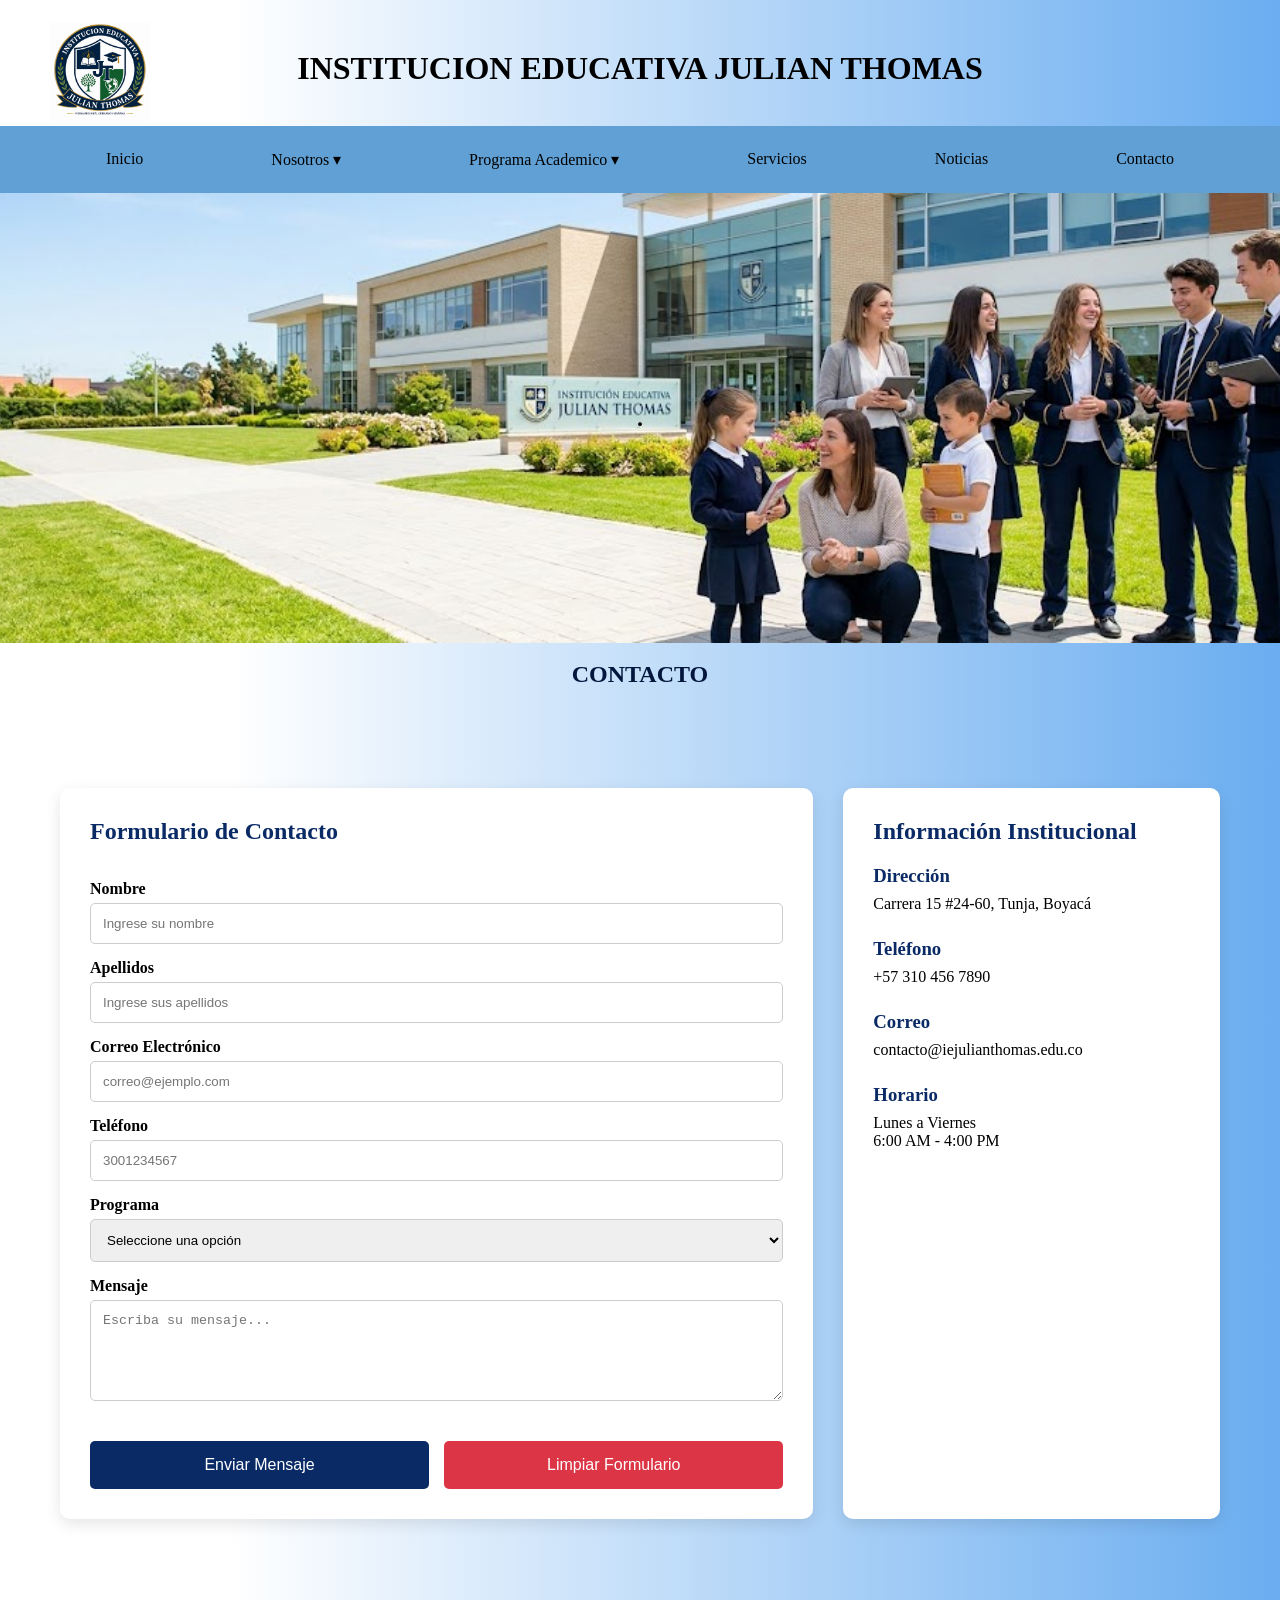
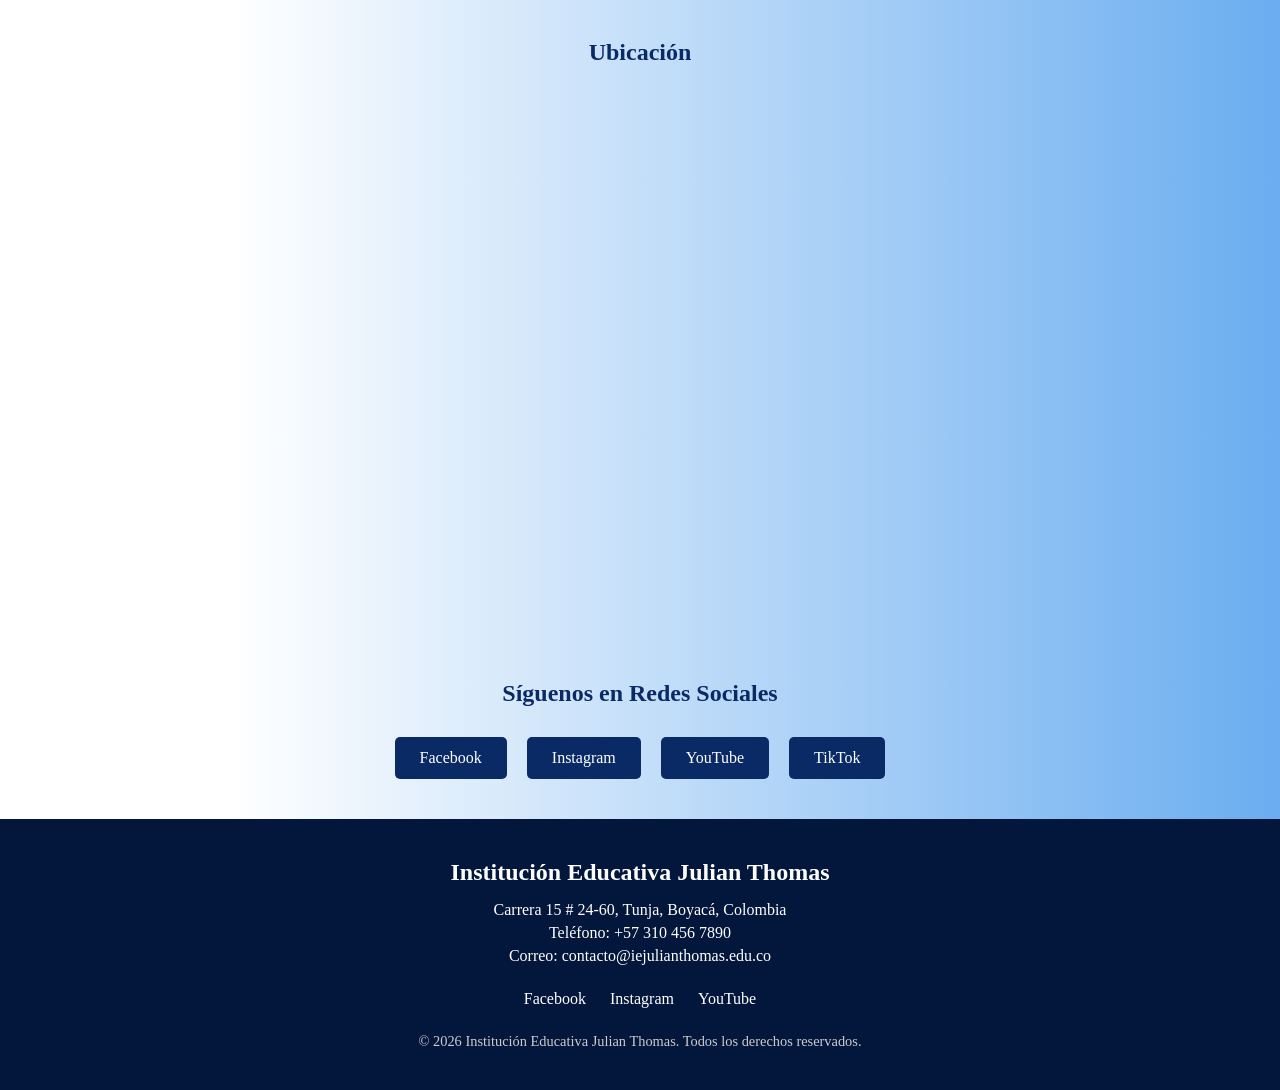
==== contacto.html @ 731adcc4 "Estructura del proyecto" ====
<!DOCTYPE html>
<html lang="en">
<head>
    <meta charset="UTF-8">
    <meta name="viewport" content="width=device-width, initial-scale=1.0">
    <title>Contacto</title>
    <link rel="stylesheet" href="css/estilo_contacto.css">
</head>
<body>
    <header>
        
    <div class="header">
        <h1 class="h1">INSTITUCION EDUCATIVA JULIAN THOMAS</h1>
        <img src="img/logo.png" class="logo" width="100" alt="logo"> 
       

    </div>
    

    <nav>
        <ul class="menu">

            <li><a href="index.html">Inicio</a></li>

            <li class="submenu">
                <a href="nosotros.html">Nosotros &#9662;</a>
                <ul class="submenu">
                    <li><a href="nosotros.html#historia">Historia</a></li>
                    <li><a href="nosotros.html#mision">Misión</a></li>
                    <li><a href="nosotros.html#vision">Visión</a></li>
                    <li><a href="nosotros.html#perfilinstitucional">Perfil Institucional</a></li>
                    <li><a href="nosotros.html#instalaciones">Instalaciónes</a></li>
                    
                </ul>
            </li>

            <li class="submenu">
                <a href="programa-academico.html">Programa Academico &#9662;</a>
                <ul class="submenu">
                    <li><a href="programa-academico.html#preescolar">Preescolar</a></li>
                    <li><a href="programa-academico.html#primaria">Primaria</a></li>
                    <li><a href="programa-academico.html#bachillerato">Bachillerato</a></li>
                </ul>
            </li>

            <li><a href="servicios.html">Servicios</a></li>
            <li><a href="noticias.html">Noticias</a></li>
            <li><a href="contacto.html">Contacto</a></li>
        </ul>


    </nav>

    </header>
    <main>

        <section class="banner-contacto">

            <div class="banner-contenido">
              <h2>.</h2>
            </div>
        </section>
        <br>

        <section class="titulo_contacto">
            <h2><b>CONTACTO</b></h2>
        </section>

        

        <section class="contacto">

            <div class="formulario-contacto">

               <h2>Formulario de Contacto</h2>

                <form>
                    <label for="nombre">Nombre</label>
                    <input type="text" id="nombre" name="nombre" placeholder="Ingrese su nombre" required minlength="3">

                    <label for="apellido">Apellidos</label>
                    <input type="text" id="apellido" name="apellido" placeholder="Ingrese sus apellidos" required minlength="3">

                    <label for="correo">Correo Electrónico</label>
                    <input type="email" id="correo" name="correo" placeholder="correo@ejemplo.com" required>

                    <label for="telefono">Teléfono</label>
                    <input type="tel" id="telefono" name="telefono" placeholder="3001234567" pattern="[0-9]{10}" required>

                    <label for="programa">Programa</label>

                    <select id="programa" name="programa" required>

                        <option value="">Seleccione una opción</option>

                        <option>Preescolar</option>
                        <option>Primaria</option>
                        <option>Bachillerato</option>

                    </select>

                    <label for="mensaje">Mensaje</label>

                    <textarea id="mensaje" name="mensaje" rows="5" placeholder="Escriba su mensaje..." required></textarea>

                    <div class="botones-formulario">

                      <button type="submit">
                          Enviar Mensaje
                      </button>
  
                      <button type="reset">
                         Limpiar Formulario
                      </button>

                    </div>
                </form>
            </div>
                   

            <div class="datos-contacto">

               <h2>Información Institucional</h2>

                <div class="dato">
                   <h3>Dirección</h3>
                   <p>Carrera 15 #24-60, Tunja, Boyacá</p>
                </div>

                <div class="dato">
                   <h3>Teléfono</h3>
                   <p>+57 310 456 7890</p>
                </div>

                <div class="dato">
                   <h3>Correo</h3>
                   <p>contacto@iejulianthomas.edu.co</p>
                </div>

                <div class="dato">
                   <h3>Horario</h3>
                   <p>Lunes a Viernes</p>
                   <p>6:00 AM - 4:00 PM</p>
                </div>

            </div>
  
        </section>

        <!-- MAPA -->

        <section class="mapa">

          <h2>Ubicación</h2>

          <iframe src="https://www.google.com/maps/embed?pb=!1m18!1m12!1m3!1d3970.7437653735797!2d-73.44055112524127!3d5.604817194376059!2m3!1f0!2f0!3f0!3m2!1i1024!2i768!4f13.1!3m3!1m2!1s0x8e6a78ed87ccae1f%3A0xd815fb33a3066e3a!2sPolideportivo%20Pita%20Y%20Chone!5e0!3m2!1ses-419!2sco!4v1781732591619!5m2!1ses-419!2sco" width="600" height="450" style="border:0;" allowfullscreen="" loading="lazy" referrerpolicy="no-referrer-when-downgrade"></iframe>
        </section>

       <!-- REDES -->

        <section class="redes">

          <h2>Síguenos en Redes Sociales</h2>

            <div class="redes-contenedor">

              <a href="#">Facebook</a>
              <a href="#">Instagram</a>
              <a href="#">YouTube</a>
              <a href="#">TikTok</a>

            </div>

        </section>
    </main>

    <!-- Pie de página -->

    <footer class="footer">
        <div class="footer-contenido">
            <h2>Institución Educativa Julian Thomas</h2>
            <p>Carrera 15 # 24-60, Tunja, Boyacá, Colombia</p>
            <p>Teléfono: +57 310 456 7890</p>
            <p>Correo: contacto@iejulianthomas.edu.co</p>
        </div>

        <div class="redes-sociales">
            <a href="#" target="_blank">Facebook</a>
            <a href="#" target="_blank">Instagram</a>
            <a href="#" target="_blank">YouTube</a>
        </div>

        <p class="copyright">
            © 2026 Institución Educativa Julian Thomas. Todos los derechos reservados.
        </p>
    </footer>

</body>
</html>
---- css/estilo_contacto.css ----
*{
    margin: 0;
    padding: 0;
    box-sizing: border-box;
    
}

.container {
    display: flex;
    justify-content: space-evenly; /* separa los elementos */
    align-items: center; /* los alinea verticalmente */
}

.h1 {
    color: black;
    text-align: center; /* centra el texto dentro del h1 */
    padding-top: 50px; 
}

.logo {
    position: relative;
    margin-top: -65px;
    margin-left: 50px;
}

header {
    background: linear-gradient(to right, rgb(255, 255, 255) 18%, rgb(106, 173, 240));
    position: sticky;
    top: 0;
}

/* Barra de navegación */
nav {
    background-color: rgb(96, 160, 212);
    padding: 10px 0;
    position: sticky;
    top: o;
}

nav ul {
    list-style: none;
    margin: 0;
    padding: 0;
    display: flex;
    justify-content: space-evenly; /* distribuye en todo el ancho */
    width: 100%;
}

/* Botones del menú */
nav ul li a {
    display: block;
    padding: 12px 20px;
    background-color: rgb(96, 160, 212);
    color: black;
    text-decoration: none;
    transition: all 0.3s ease;
    border: 2px solid transparent; /* borde invisible por defecto */
    border-radius: 0; /* botones normales (sin redondeo) */
}

/* Hover: borde negro */
nav ul li a:hover {
    border: 2px solid black;
    background-color: #198ddf;
}

/* Submenú desplegable */
nav ul li {
    position: relative;
}

ul.submenu {
    display: none;
    position: absolute;
    top: 100%;
    left: 0;
    background-color: #0f94e7;
    list-style: none;
    margin: 0;
    padding: 0;
}

nav ul li:hover > ul.submenu {
    display: block;
}

ul.submenu a {
    padding: 10px 20px;
    display: block;
    color: black;
    text-decoration: none;
}

ul.submenu a:hover {
    background-color: #28c4c4;
    border: 2px solid black;
}

main {
    background: linear-gradient(to right, rgb(255, 255, 255) 18%, rgb(106, 173, 240));
}
/* ==========================
   BANNER CONTACTO
========================== */

.banner-contacto{
    height: 50vh;
    background-image: url("../img/banner_contacto.jpg");
    background-size: cover;
    background-position: center;
    display: flex;
    justify-content: center;
    align-items: center;
}

.banner-contacto-contenido{
    background: rgba(0,0,0,.55);
    padding: 30px;
    border-radius: 10px;
    text-align: center;
}

.banner-contacto-contenido h2{
    color: white;
    font-size: 3rem;
    margin-bottom: 15px;
}

.banner-contacto-contenido p{
    color: white;
}

.titulo_contacto {
    color: #03173d;
    text-align: center;
}

/* ==========================
   CONTACTO
========================== */

.contacto{
    max-width: 1200px;
    margin: 80px auto;
    padding: 20px;
    display: grid;
    grid-template-columns: 2fr 1fr;
    gap: 30px;
}

.formulario-contacto,
.datos-contacto{
    background: white;
    padding: 30px;
    border-radius: 10px;
    box-shadow: 0 5px 15px rgba(0,0,0,.1);
}

.formulario-contacto h2,
.datos-contacto h2{
    color: #0A2A66;
    margin-bottom: 20px;
}

.formulario-contacto form{
    display: flex;
    flex-direction: column;
}

.formulario-contacto label{
    margin-bottom: 5px;
    margin-top: 15px;
    font-weight: bold;
}

.formulario-contacto input,
.formulario-contacto select,
.formulario-contacto textarea{
    padding: 12px;
    border: 1px solid #ccc;
    border-radius: 5px;
}

.formulario-contacto button{
    margin-top: 20px;
    padding: 15px;
    background: #0A2A66;
    color: white;
    border: none;
    border-radius: 5px;
    cursor: pointer;
}

.formulario-contacto button:hover{
    background: #163d86;
}

.dato{
    margin-bottom: 25px;
}

.dato h3{
    color: #0A2A66;
    margin-bottom: 8px;
}
.botones-formulario{

    display: flex;

    gap: 15px;

    margin-top: 20px;
}

.botones-formulario button{

    flex: 1;

    padding: 15px;

    border: none;

    border-radius: 5px;

    cursor: pointer;

    font-size: 16px;
}

.botones-formulario button[type="submit"]{

    background: #0A2A66;

    color: white;
}

.botones-formulario button[type="submit"]:hover{

    background: #002260;
}

.botones-formulario button[type="reset"]{

    background: #dc3545;

    color: white;

    cursor: pointer;
}

.botones-formulario button[type="reset"]:active{

    background: #5b040d;
}

#nombre:focus {
    background-color: #7dc2ff;

}

#nombre:focus-visible {
    outline: 3px solid rgb(97, 255, 6);
}
/* ==========================
   GOOGLE MAPS
========================== */

.mapa{
    max-width: 1200px;
    margin: 80px auto;
    padding: 20px;
    text-align: center;
}

.mapa h2{
    color: #0A2A66;
    margin-bottom: 20px;
}

.mapa iframe{
    width: 100%;
    height: 450px;
    border: none;
    border-radius: 10px;
}

/* ==========================
   REDES SOCIALES
========================== */

.redes{
    text-align: center;
    padding: 40px 20px;
}

.redes h2{
    color: #0A2A66;
    margin-bottom: 30px;
}

.redes-contenedor{
    display: flex;
    justify-content: center;
    gap: 20px;
    flex-wrap: wrap;
}

.redes-contenedor a{
    background: #0A2A66;
    color: white;
    text-decoration: none;
    padding: 12px 25px;
    border-radius: 5px;
    transition: .3s;
}

.redes-contenedor a:hover{
    background: #163d86;
}

/* ====================================
   FOOTER
==================================== */

.footer{

    background-color: #03173d;

    color: white;

    text-align: center;

    padding: 40px 20px;
}

.footer-contenido h2{

    margin-bottom: 15px;
}

.footer-contenido p{

    margin: 5px 0;
}

.redes-sociales{

    margin: 25px 0;
}

.redes-sociales a{

    color: white;

    text-decoration: none;

    margin: 0 10px;
}

.redes-sociales a:hover{
    color: #F4B400;
}

.copyright{

    margin-top: 20px;

    font-size: .9rem;

    color: #ccc;
}



/* ==========================
   RESPONSIVE
========================== */

@media(max-width:768px){

    .contacto{
        grid-template-columns: 1fr;
    }

    .redes-contenedor{
        flex-direction: column;
        align-items: center;
    }

    .banner-contacto-contenido h2{
        font-size: 2rem;
    }

}
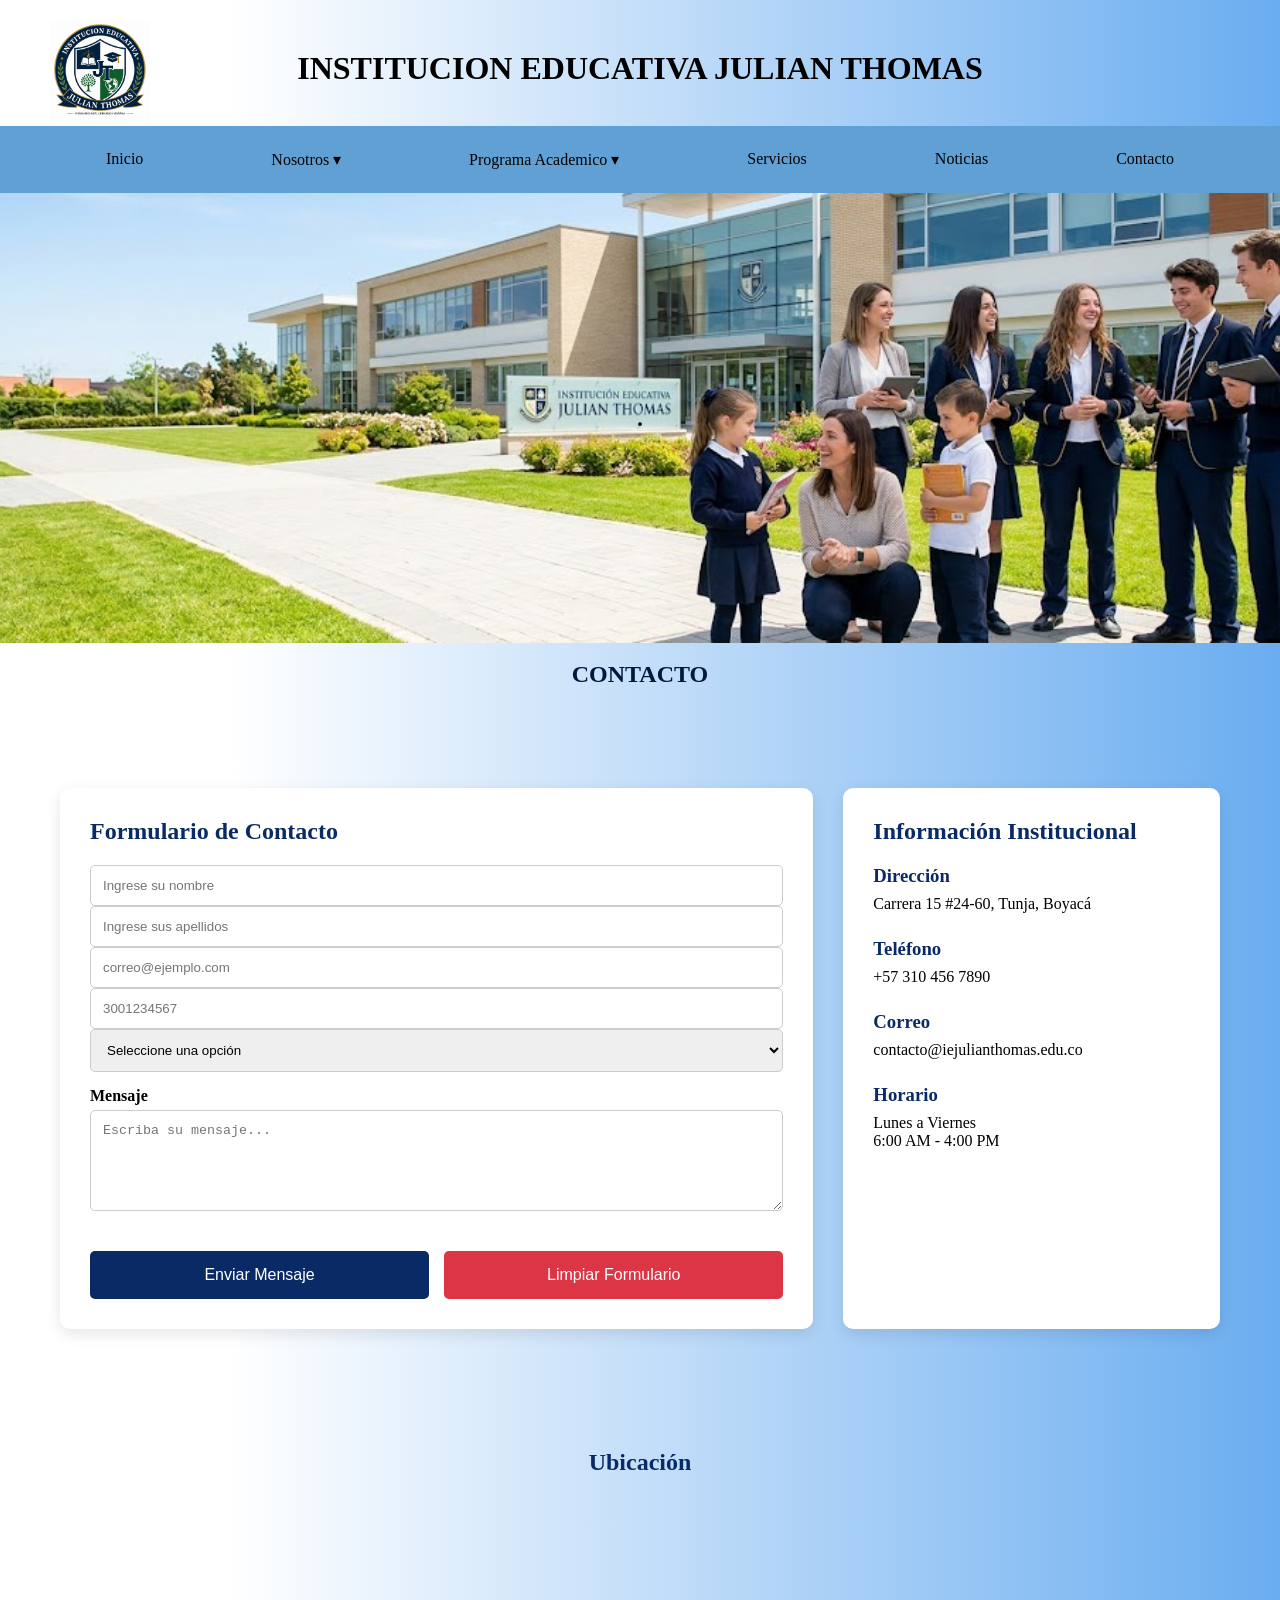
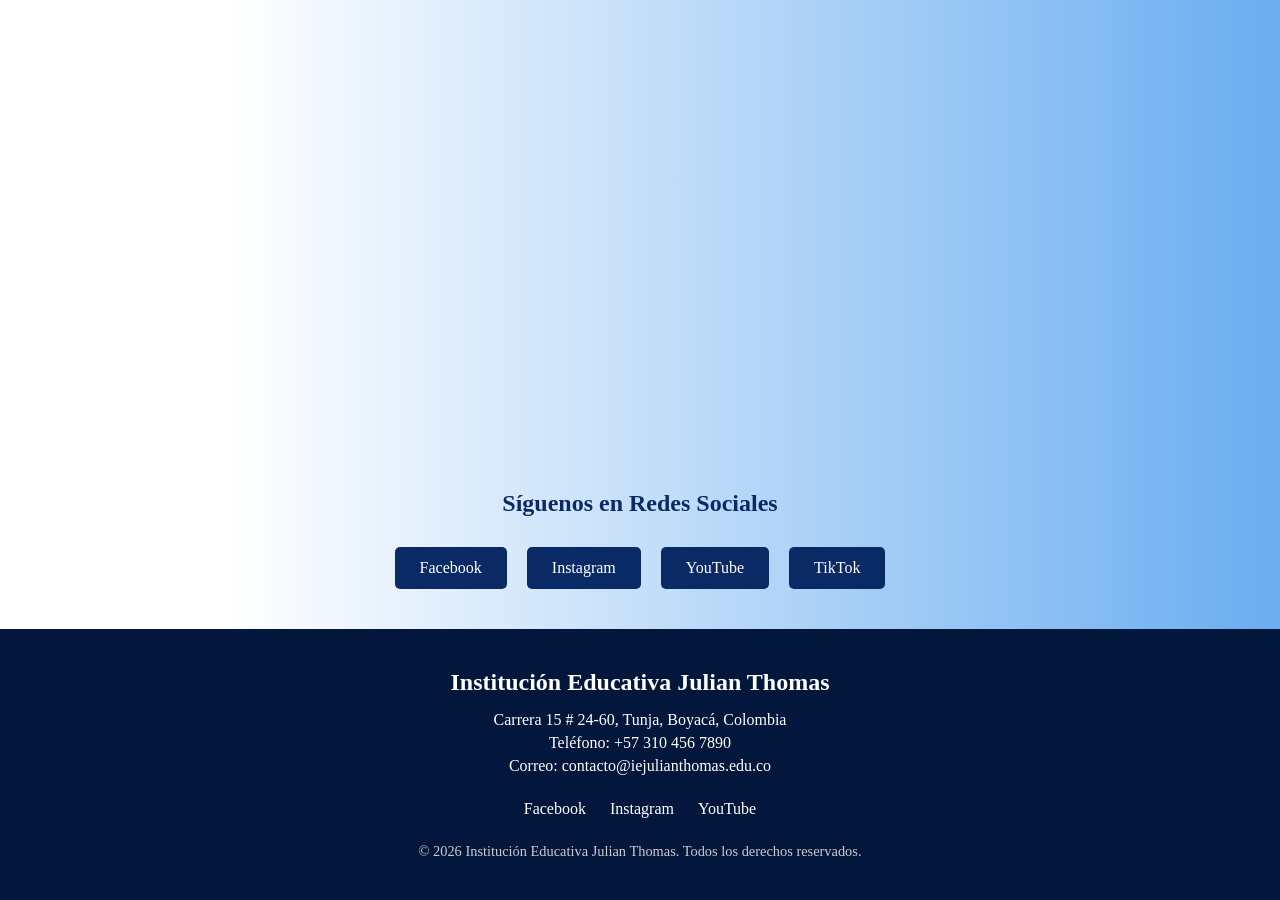
==== commit 667b4f64: "Agrega sección de valores institucionales en la página de inicio" ====
--- a/contacto.html
+++ b/contacto.html
@@ -3,7 +3,7 @@
 <head>
     <meta charset="UTF-8">
     <meta name="viewport" content="width=device-width, initial-scale=1.0">
-    <title>Contacto</title>
+    <title>Contacto | Institución Educativa Julian Thomas</title>
     <link rel="stylesheet" href="css/estilo_contacto.css">
 </head>
 <body>
@@ -75,19 +75,13 @@
                <h2>Formulario de Contacto</h2>
 
                 <form>
-                    <label for="nombre">Nombre</label>
-                    <input type="text" id="nombre" name="nombre" placeholder="Ingrese su nombre" required minlength="3">
+                   <input type="text" id="nombre" name="nombre" placeholder="Ingrese su nombre" required minlength="3" autocomplete="given-name">
 
-                    <label for="apellido">Apellidos</label>
-                    <input type="text" id="apellido" name="apellido" placeholder="Ingrese sus apellidos" required minlength="3">
+                   <input type="text" id="apellido" name="apellido" placeholder="Ingrese sus apellidos" required minlength="3" autocomplete="family-name">
 
-                    <label for="correo">Correo Electrónico</label>
-                    <input type="email" id="correo" name="correo" placeholder="correo@ejemplo.com" required>
+                   <input type="email" id="correo" name="correo" placeholder="correo@ejemplo.com" required autocomplete="email">
 
-                    <label for="telefono">Teléfono</label>
-                    <input type="tel" id="telefono" name="telefono" placeholder="3001234567" pattern="[0-9]{10}" required>
-
-                    <label for="programa">Programa</label>
+                   <input type="tel" id="telefono" name="telefono" placeholder="3001234567" pattern="[0-9]{10}" required autocomplete="tel">
 
                     <select id="programa" name="programa" required>
 
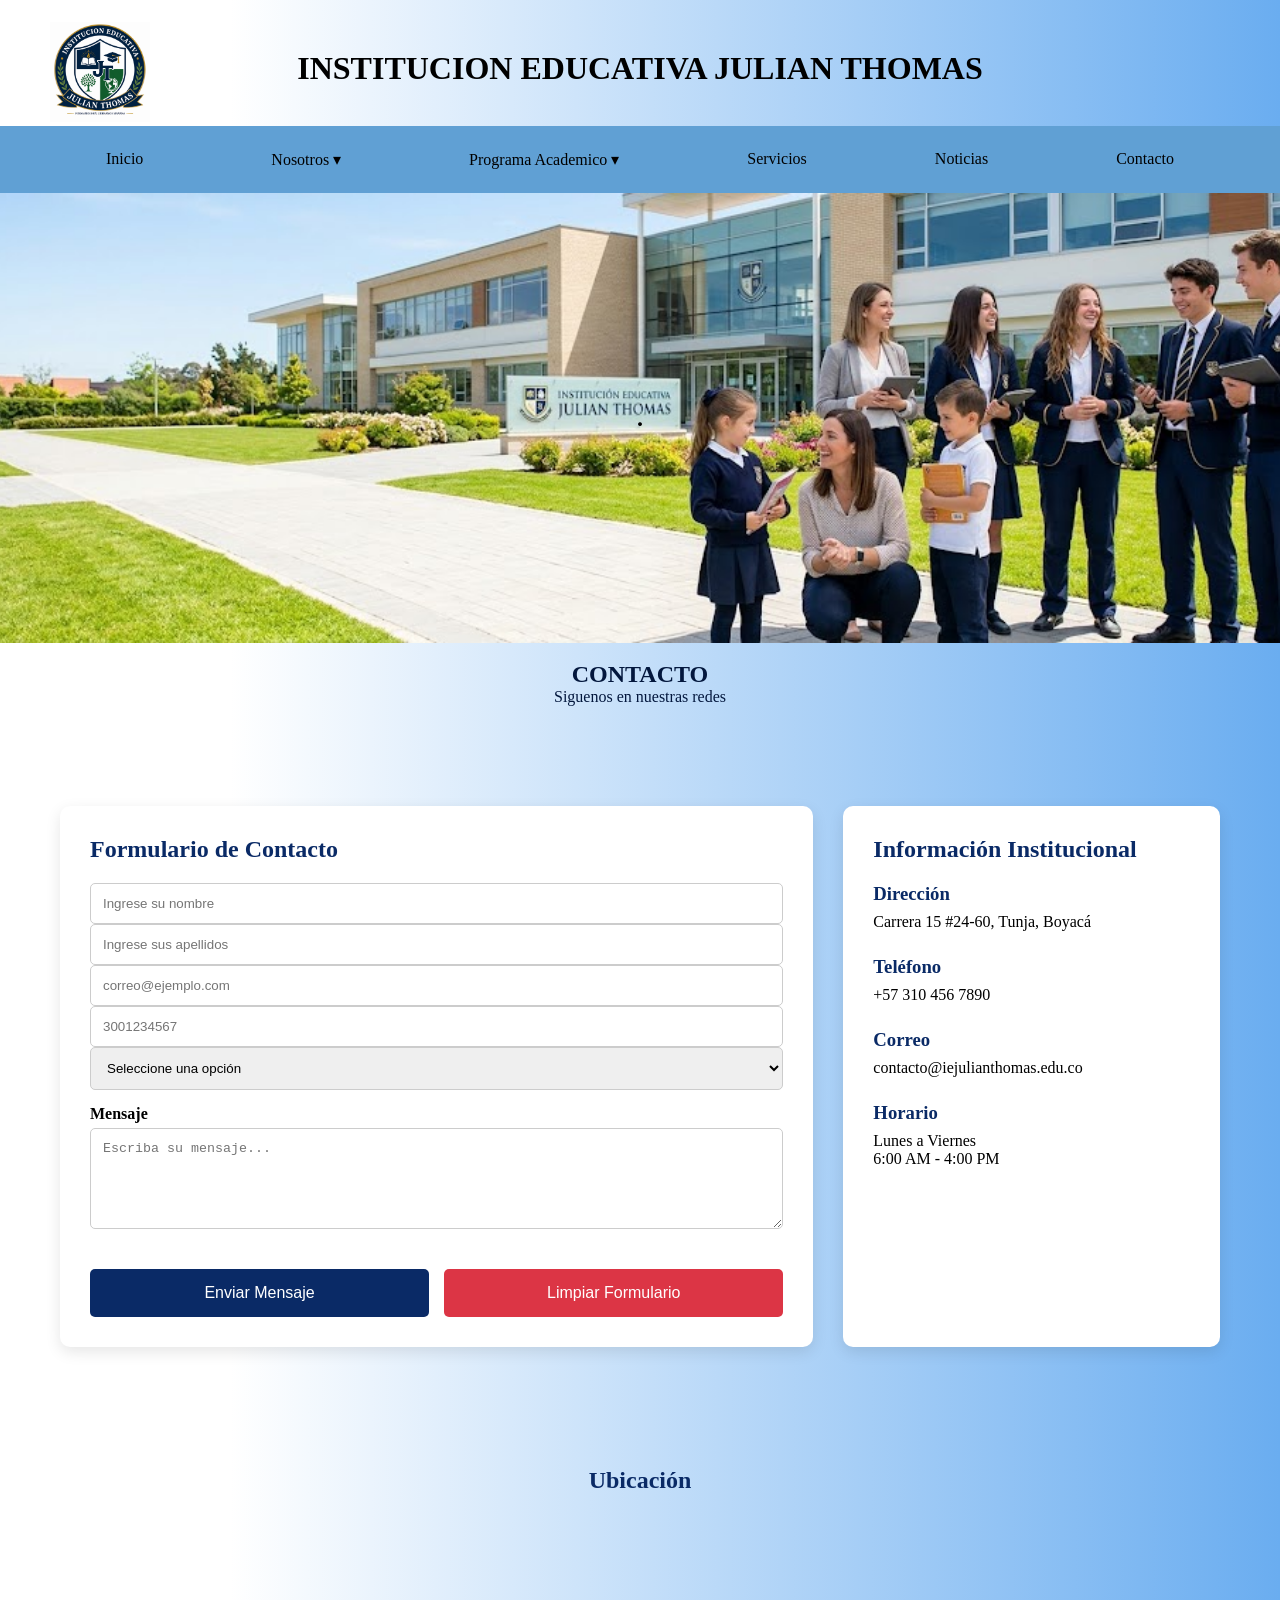
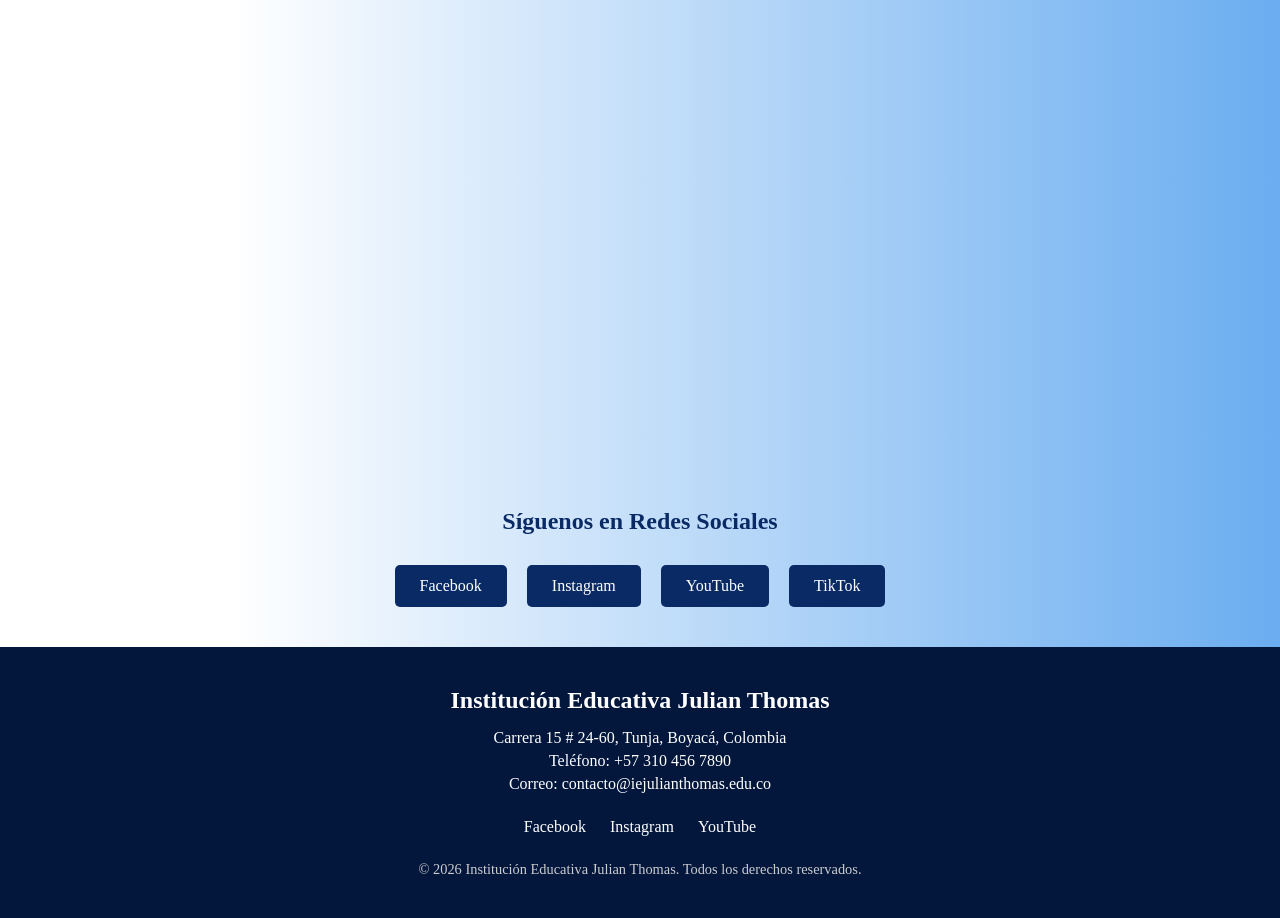
==== commit 50a62cff: "se le agrego un parrafo a contacto" ====
--- a/contacto.html
+++ b/contacto.html
@@ -64,6 +64,7 @@
 
         <section class="titulo_contacto">
             <h2><b>CONTACTO</b></h2>
+            <p>Siguenos en nuestras redes</p>
         </section>
 
         
